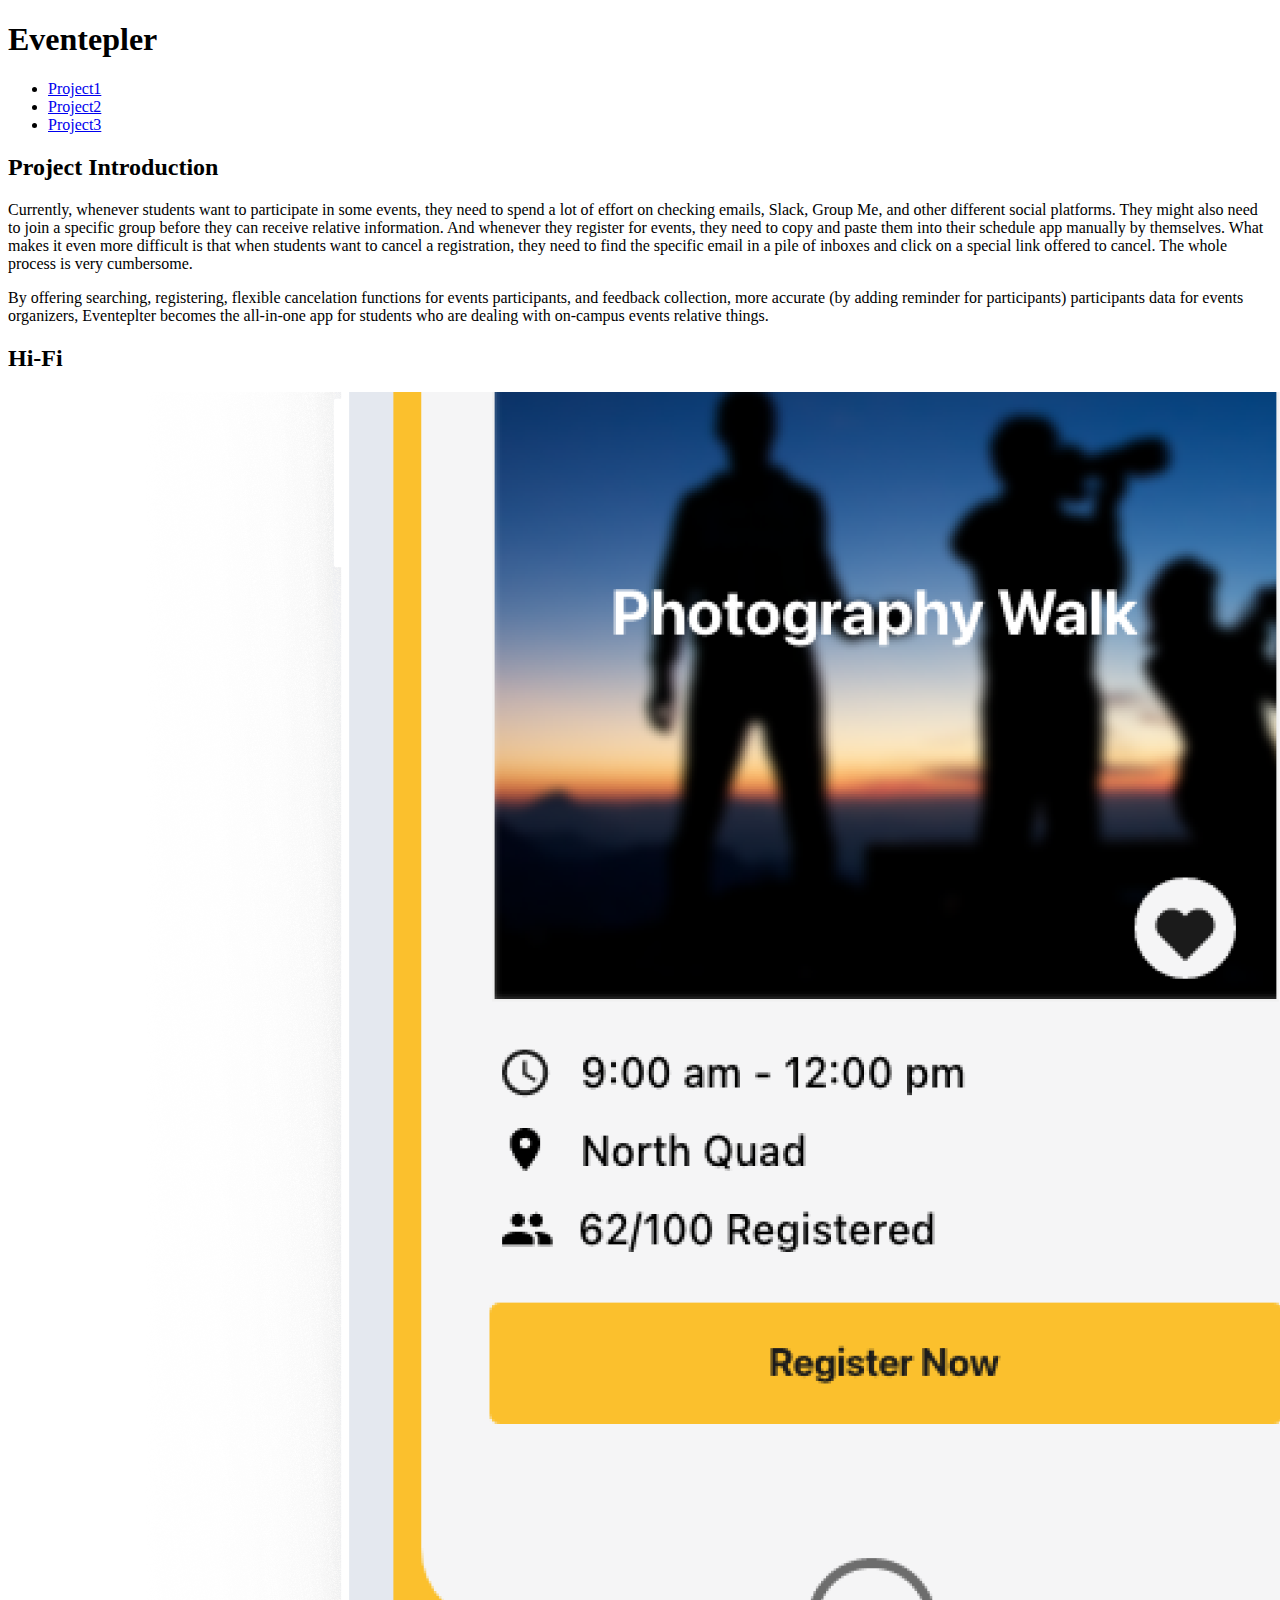
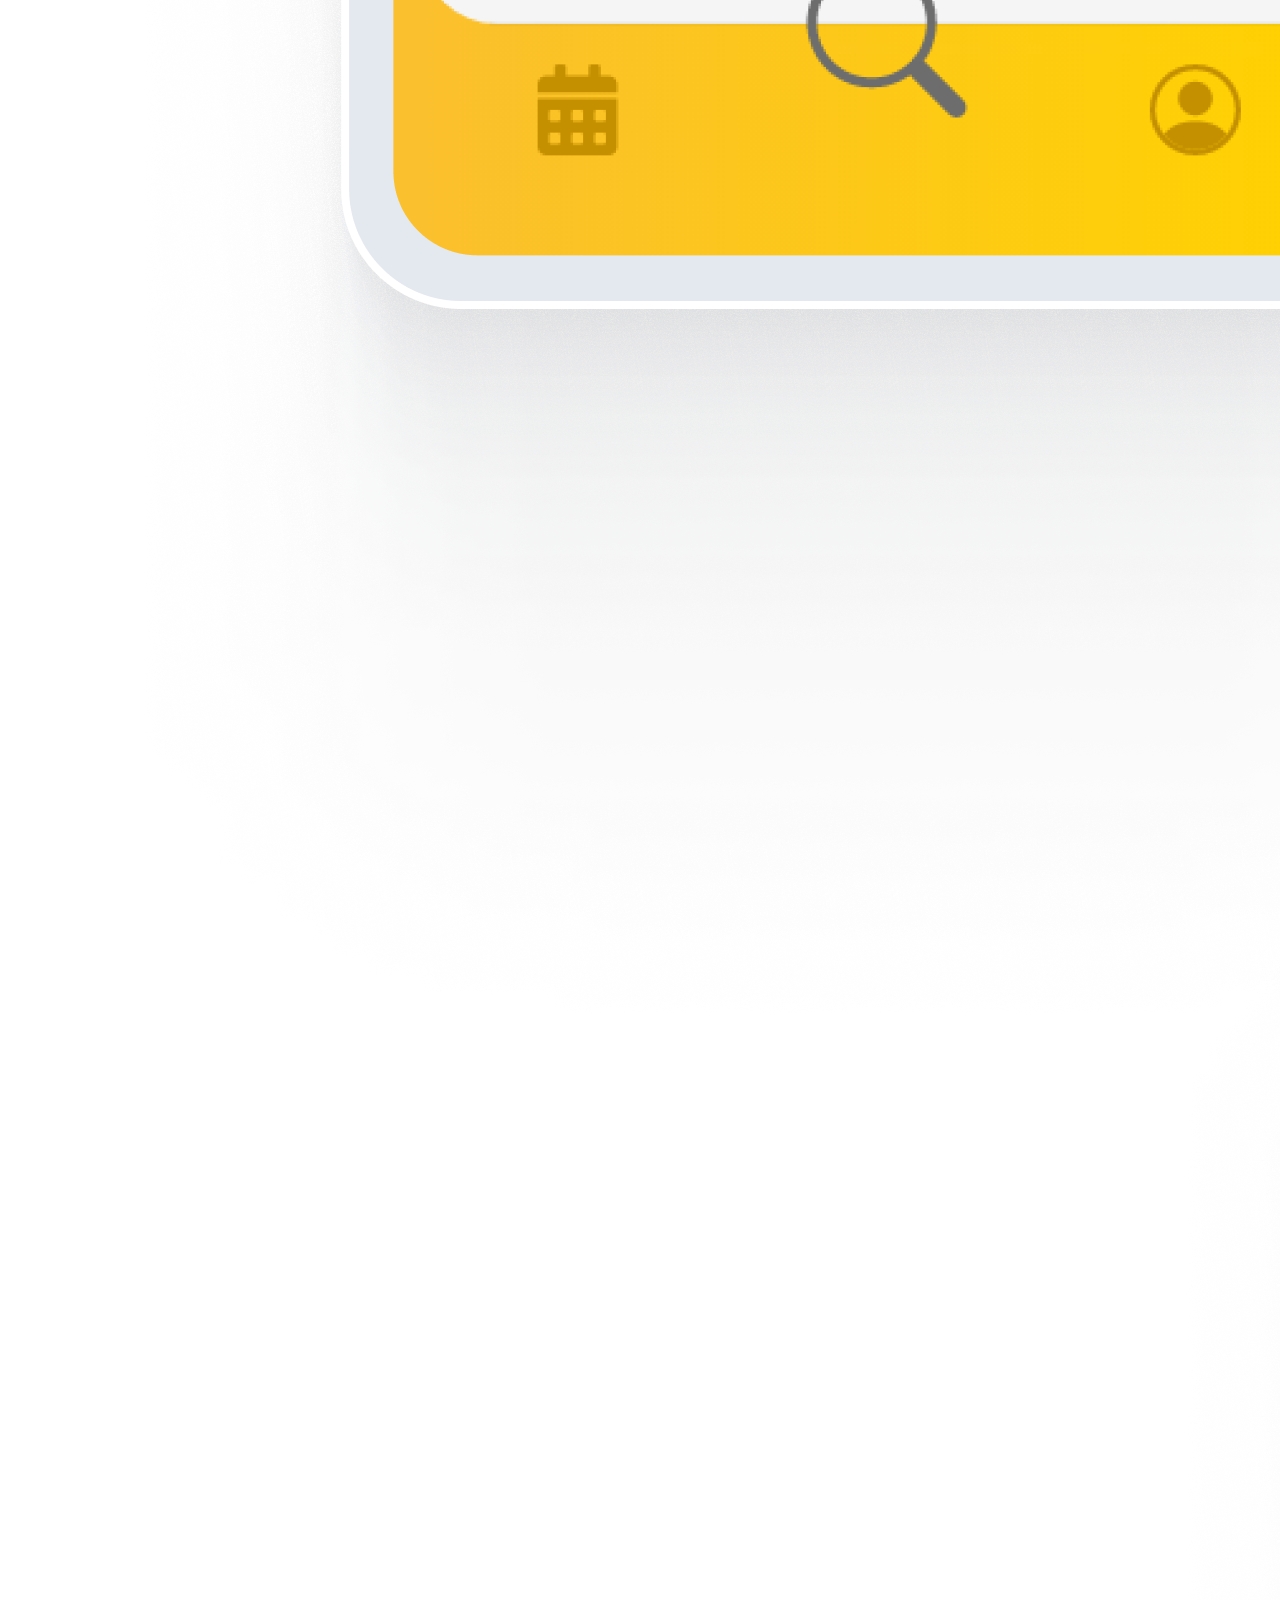
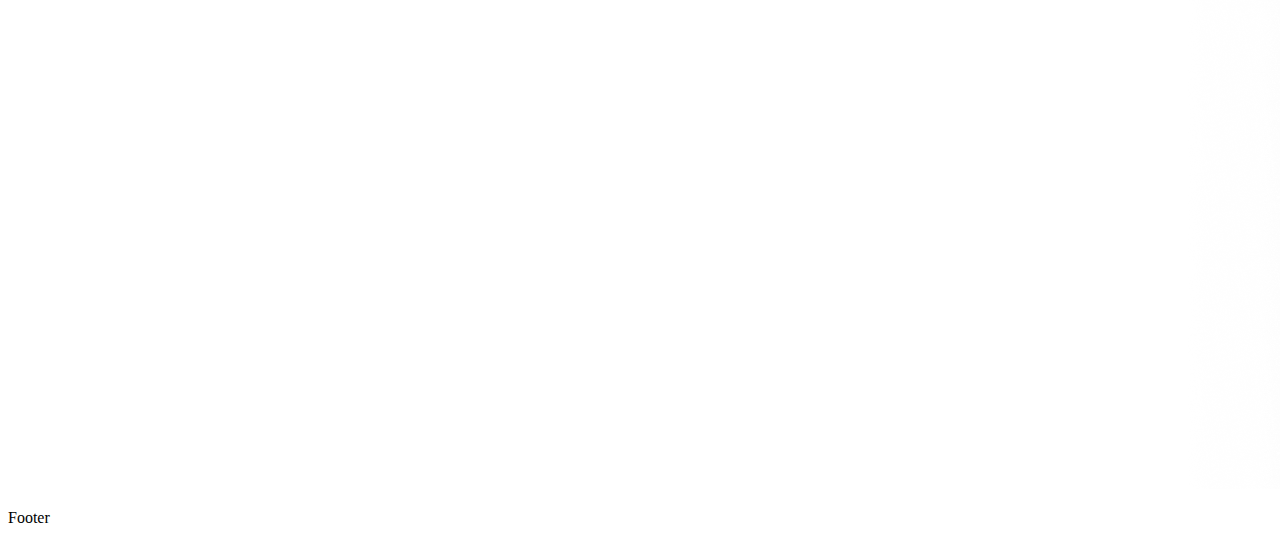
==== project1.html @ ed9c4755 "Add files via upload" ====
<!DOCTYPE html>
<html lang="en">
<head>
<title>Project1</title>
</head>
<body>

<header>
  <h1>Eventepler</h1>
</header>
<section>
  <nav>
    <ul>
      <li><a href="#">Project1</a></li>
      <li><a href="#">Project2</a></li>
      <li><a href="#">Project3</a></li>
    </ul>
  </nav>
</section>

<main>
    <h2>Project Introduction</h2>
    <p>Currently, whenever students want to participate in some events, they need to spend 
        a lot of effort on checking emails, Slack, Group Me, and other different social 
        platforms. They might also need to join a specific group before they can 
        receive relative information. And whenever they register for events, they 
        need to copy and paste them into their schedule app manually by themselves. 
        What makes it even more difficult is that when students want to cancel a 
        registration, they need to find the specific email in a pile of inboxes and 
        click on a special link offered to cancel. The whole process is very cumbersome.
    </p>
    <p>
        By offering searching, registering, flexible cancelation functions for events 
        participants, and feedback collection, more accurate (by adding reminder for 
        participants) participants data for events organizers, Eventeplter becomes 
        the all-in-one app for students who are dealing with on-campus events relative 
        things.
    </p>
    <h2> Hi-Fi </h2>
    <img src="images/Project1.png" alt="Eventepler Landing Page">
 
</main>
<footer>
  <p>Footer</p>
</footer>

</body>
</html>
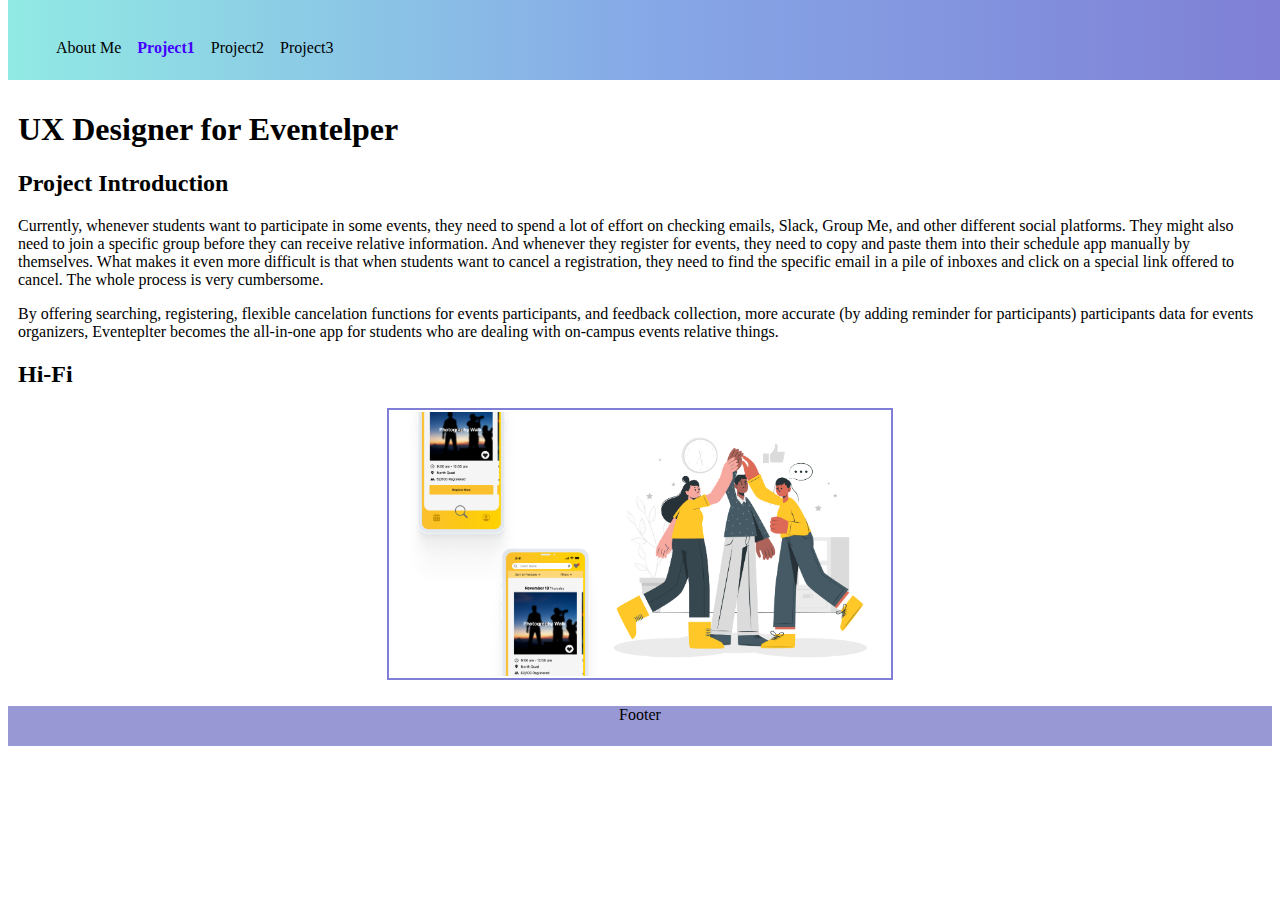
==== commit afb5d8a3: "Add files via upload" ====
--- a/project1.html
+++ b/project1.html
@@ -2,47 +2,46 @@
 <html lang="en">
 <head>
 <title>Project1</title>
+<link rel="stylesheet" href="css/style.css">
 </head>
 <body>
-
-<header>
-  <h1>Eventepler</h1>
-</header>
-<section>
-  <nav>
-    <ul>
-      <li><a href="#">Project1</a></li>
-      <li><a href="#">Project2</a></li>
-      <li><a href="#">Project3</a></li>
-    </ul>
-  </nav>
-</section>
-
-<main>
-    <h2>Project Introduction</h2>
-    <p>Currently, whenever students want to participate in some events, they need to spend 
-        a lot of effort on checking emails, Slack, Group Me, and other different social 
-        platforms. They might also need to join a specific group before they can 
-        receive relative information. And whenever they register for events, they 
-        need to copy and paste them into their schedule app manually by themselves. 
-        What makes it even more difficult is that when students want to cancel a 
-        registration, they need to find the specific email in a pile of inboxes and 
-        click on a special link offered to cancel. The whole process is very cumbersome.
-    </p>
-    <p>
-        By offering searching, registering, flexible cancelation functions for events 
-        participants, and feedback collection, more accurate (by adding reminder for 
-        participants) participants data for events organizers, Eventeplter becomes 
-        the all-in-one app for students who are dealing with on-campus events relative 
-        things.
-    </p>
-    <h2> Hi-Fi </h2>
-    <img src="images/Project1.png" alt="Eventepler Landing Page">
- 
-</main>
-<footer>
-  <p>Footer</p>
-</footer>
+  <div class="skip"><a href="#main">skip to Main Content</a></div>
+  <header>
+    <nav>
+      <ul>
+        <li><a class='global_nav' href="index.html">About Me</a></li>
+        <li><a class='current' href="project1.html">Project1</a></li>
+        <li><a class='global_nav' href="project2.html">Project2</a></li>
+        <li><a class='global_nav' href="project3.html">Project3</a></li>
+      </ul>
+    </nav>
+  </header> 
+  <main id="main">
+      <h1>UX Designer for Eventelper</h1>
+      <h2>Project Introduction</h2>
+      <p>Currently, whenever students want to participate in some events, they need to spend 
+          a lot of effort on checking emails, Slack, Group Me, and other different social 
+          platforms. They might also need to join a specific group before they can 
+          receive relative information. And whenever they register for events, they 
+          need to copy and paste them into their schedule app manually by themselves. 
+          What makes it even more difficult is that when students want to cancel a 
+          registration, they need to find the specific email in a pile of inboxes and 
+          click on a special link offered to cancel. The whole process is very cumbersome.
+      </p>
+      <p>
+          By offering searching, registering, flexible cancelation functions for events 
+          participants, and feedback collection, more accurate (by adding reminder for 
+          participants) participants data for events organizers, Eventeplter becomes 
+          the all-in-one app for students who are dealing with on-campus events relative 
+          things.
+      </p>
+      <h2> Hi-Fi </h2>
+      <img class='projectImage' src="images/Project1.png" alt="Eventepler Landing Page">
+  
+  </main>
+  <footer>
+    <p>Footer</p>
+  </footer>
 
 </body>
 </html>
--- a/css/style.css
+++ b/css/style.css
@@ -0,0 +1,161 @@
+.skip a{
+    position: absolute;
+    top: -40px;
+    z-index:1;
+    color:black;
+}
+
+.skip a:focus{
+    position: absolute ;
+    top:0;
+    color:black;
+}
+
+header{
+    align-items: center;
+    display: flex;
+    flex-direction: row;
+    position: fixed;
+    height:80px;
+    top: 0;
+    width: 100%;
+    background: #7F7FD5;  /* fallback for old browsers */
+    background: -webkit-linear-gradient(to right, #91EAE4, #86A8E7, #7F7FD5);  /* Chrome 10-25, Safari 5.1-6 */
+    background: linear-gradient(to right, #91EAE4, #86A8E7, #7F7FD5); /* W3C, IE 10+/ Edge, Firefox 16+, Chrome 26+, Opera 12+, Safari 7+ */
+}
+
+main{
+    padding: 10px;
+    margin-top: 80px;
+}
+
+a{
+    text-decoration: none;
+    display:block;
+    padding:8px;
+    color:black;
+}
+
+ul li{
+    display: inline;
+    float: left;
+}
+
+li a.current{
+    font-weight:bold;
+    color:rgb(68, 0, 255);
+}
+
+a:hover{
+    color:rgb(255, 255, 255);
+}
+
+.sticky {
+	position: -webkit-sticky;
+	position: sticky;
+	top: 0;
+}
+
+a:hover .global_nav{
+    border-style: solid;
+    border:2px;
+    border-color: black;
+    background-color:blueviolet;
+    color:white;
+}
+
+.gallery {
+    display: grid;
+    grid-template-columns: repeat(3, 1fr);
+    grid-template-rows: repeat(3, 200px);
+    grid-gap: 10px;
+    padding-bottom: 100px;
+}
+
+.galleryImage{
+    width: 100%;
+    height: 100%;
+    border:2px solid #7F7FD5;
+    margin:auto;
+    padding:2px;
+    object-fit: cover;
+}
+
+
+.projectImage{
+    width: 100%;
+    height: 100%;
+    border:2px solid #7F7FD5;
+    margin:auto;
+    padding:2px;
+    object-fit: cover;
+}
+
+
+
+figure .galleryImage:hover{
+    opacity:0.7;
+}
+
+.gallaryItem1{
+    grid-column-start: 1;
+    grid-column-end: 2;
+    grid-row-start: 1;
+    grid-row-end: 2;
+}
+
+.gallaryItem2{
+    grid-column-start: 2;
+    grid-column-end: 3;
+    grid-row-start: 1;
+    grid-row-end: 2;
+}
+
+.gallaryItem3{
+    grid-column-start: 3;
+    grid-column-end: 4;
+    grid-row-start: 1;
+    grid-row-end: 2;
+}
+
+.gallaryItem4{
+    grid-column-start: 1;
+    grid-column-end: 2;
+    grid-row-start: 2;
+    grid-row-end: 3;
+}
+
+.gallaryItem5{
+    grid-column-start: 2;
+    grid-column-end: 3;
+    grid-row-start: 2;
+    grid-row-end: 3;
+}
+
+footer {
+  position: relative;
+  left: 0;
+  bottom: 0;
+  width: 100%;
+  height:40px;
+  background-color: #9898d4;
+  color: rgb(0, 0, 0);
+  text-align: center;
+}
+
+footer p{
+    display:block;
+}
+
+.projectImage{
+    display:block;
+    width: 40%;
+    border:2px solid #7F7FD5;
+    margin:0 auto;
+    padding:2px;
+    object-fit: cover;
+}
+
+.projectImage:hover{
+    opacity:0.7;
+}
